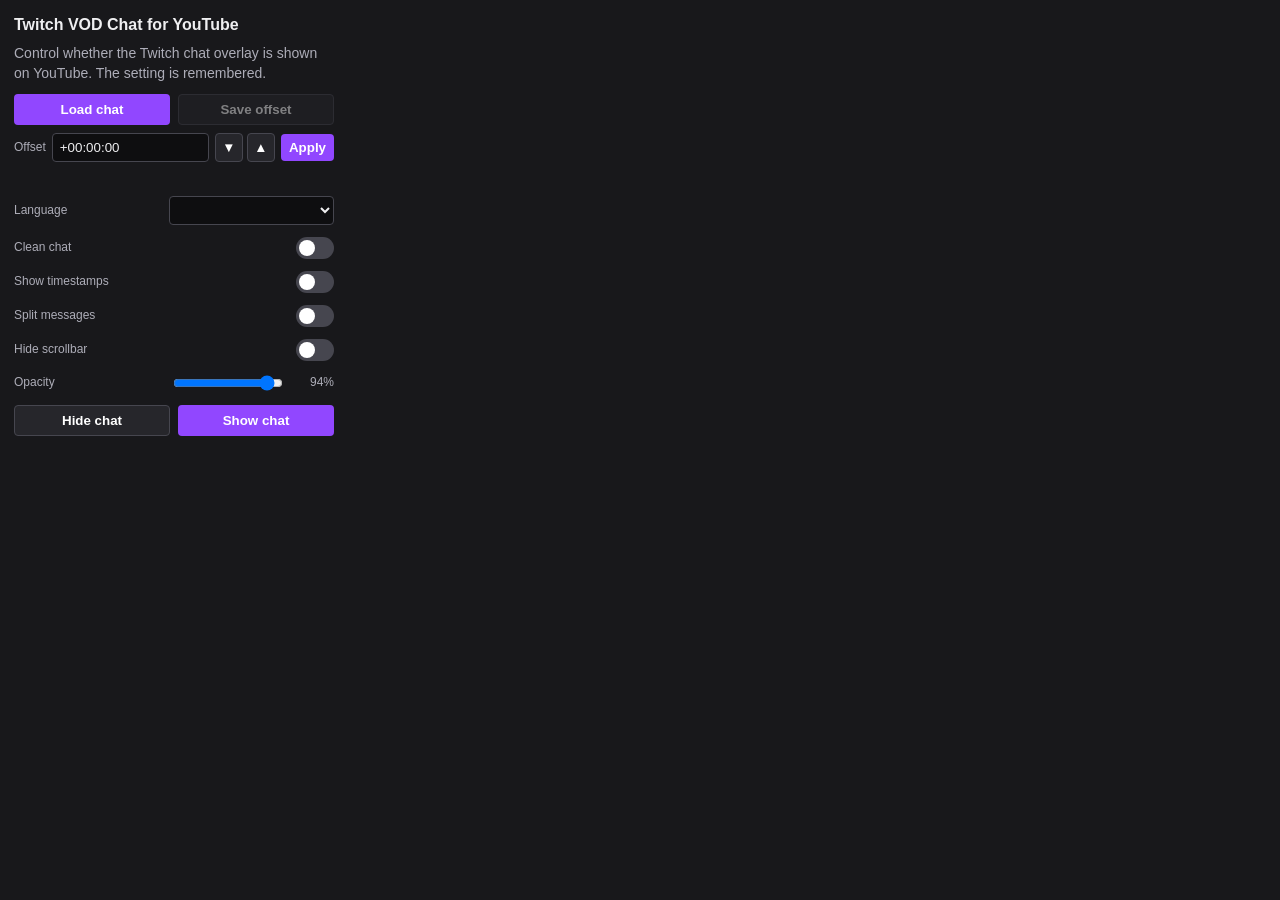
==== popup.html @ 211003b5 "Add files via upload" ====
<!doctype html>
<html>
<head>
  <meta charset="utf-8">
  <title>Twitch VOD Chat for YouTube</title>
  <style>
    body{margin:0;padding:14px;width:320px;background:#18181b;color:#efeff1;font:14px/1.4 "Segoe UI",Arial,sans-serif}
    h1{font-size:16px;margin:0 0 8px}
    p{color:#adadb8;margin:0 0 10px}
    .top-actions{display:grid;grid-template-columns:1fr 1fr;gap:8px;margin:10px 0 8px}
    .offset-row{display:flex;align-items:center;gap:6px;margin:0 0 10px}
    .offset-label{color:#adadb8;font-size:12px;white-space:nowrap}
    .offset-input{flex:1;min-width:0;box-sizing:border-box;background:#0e0e10;color:#efeff1;border:1px solid #46464f;border-radius:4px;padding:6px 7px}
    .offset-steps{display:flex;gap:4px;flex:0 0 auto}
    .step{width:28px;padding:6px 0!important}
    .offset-apply{padding:6px 8px}
    .file-status{color:#adadb8;font-size:11px;min-height:16px;margin:-2px 0 8px;overflow:hidden;text-overflow:ellipsis;white-space:nowrap}
    .language-row{display:flex;align-items:center;justify-content:space-between;gap:10px;margin:10px 0}
    .language-row label{color:#adadb8;font-size:12px}
    select{box-sizing:border-box;min-width:165px;background:#0e0e10;color:#efeff1;border:1px solid #46464f;border-radius:4px;padding:5px 7px}
    .clean-row{display:flex;align-items:center;justify-content:space-between;gap:12px;margin:12px 0}
    .clean-label{color:#adadb8;font-size:12px;flex:1}
    .range-wrap{display:flex;align-items:center;gap:7px;flex:1;justify-content:flex-end}
    .range-wrap input{width:110px}
    .range-value{color:#adadb8;font-size:12px;min-width:42px;text-align:right}
    .switch{position:relative;display:inline-block;width:38px;height:22px;flex:0 0 auto}
    .switch input{opacity:0;width:0;height:0}
    .slider{position:absolute;inset:0;background:#46464f;border-radius:22px;cursor:pointer;transition:.15s}
    .slider:before{content:"";position:absolute;width:16px;height:16px;left:3px;top:3px;background:#fff;border-radius:50%;transition:.15s}
    .switch input:checked + .slider{background:#9147ff}
    .switch input:checked + .slider:before{transform:translateX(16px)}
    button{border:0;border-radius:4px;padding:7px 10px;background:#9147ff;color:#fff;font-weight:700;cursor:pointer}
    button:hover{background:#772ce8}
    button.secondary{background:#26262b;border:1px solid #46464f}
    button.secondary:hover{background:#303036}
    button:disabled{opacity:.45;cursor:default}
  </style>
</head>
<body>
  <h1>Twitch VOD Chat for YouTube</h1>
  <p id="description">Control whether the Twitch chat overlay is shown on YouTube. The setting is remembered.</p>

  <div class="top-actions">
    <button id="load-chat">Load chat</button>
    <button id="save-offset" class="secondary" disabled>Save offset</button>
  </div>
  <div class="offset-row">
    <span id="offset-label" class="offset-label">Offset</span>
    <input id="offset" class="offset-input" type="text" value="+00:00:00" spellcheck="false">
    <div class="offset-steps">
      <button id="offset-down" class="step secondary" type="button">▼</button>
      <button id="offset-up" class="step secondary" type="button">▲</button>
    </div>
    <button id="offset-apply" class="offset-apply" type="button">Apply</button>
  </div>
  <div id="file-status" class="file-status"></div>

  <div class="language-row">
    <label id="language-label" for="language">Language</label>
    <select id="language" aria-label="Language"></select>
  </div>
  <div class="clean-row">
    <span id="clean-chat-label" class="clean-label">Clean chat</span>
    <label class="switch" aria-label="Clean chat">
      <input id="clean-chat" type="checkbox">
      <span class="slider"></span>
    </label>
  </div>
  <div class="clean-row">
    <span id="show-timestamps-label" class="clean-label">Show timestamps</span>
    <label class="switch" aria-label="Show timestamps">
      <input id="show-timestamps" type="checkbox">
      <span class="slider"></span>
    </label>
  </div>
  <div class="clean-row">
    <span id="split-messages-label" class="clean-label">Split messages</span>
    <label class="switch" aria-label="Split messages">
      <input id="split-messages" type="checkbox">
      <span class="slider"></span>
    </label>
  </div>
  <div class="clean-row">
    <span id="hide-scrollbar-label" class="clean-label">Hide scrollbar</span>
    <label class="switch" aria-label="Hide scrollbar">
      <input id="hide-scrollbar" type="checkbox">
      <span class="slider"></span>
    </label>
  </div>
  <div class="clean-row">
    <span id="opacity-label" class="clean-label">Opacity</span>
    <div class="range-wrap">
      <input id="opacity" type="range" min="25" max="100" step="1" value="94">
      <span id="opacity-value" class="range-value">94%</span>
    </div>
  </div>
  <div class="top-actions">
    <button id="hide" class="secondary">Hide chat</button>
    <button id="open">Show chat</button>
  </div>
  <script src="i18n.js"></script>
  <script src="popup.js"></script>
</body>
</html>
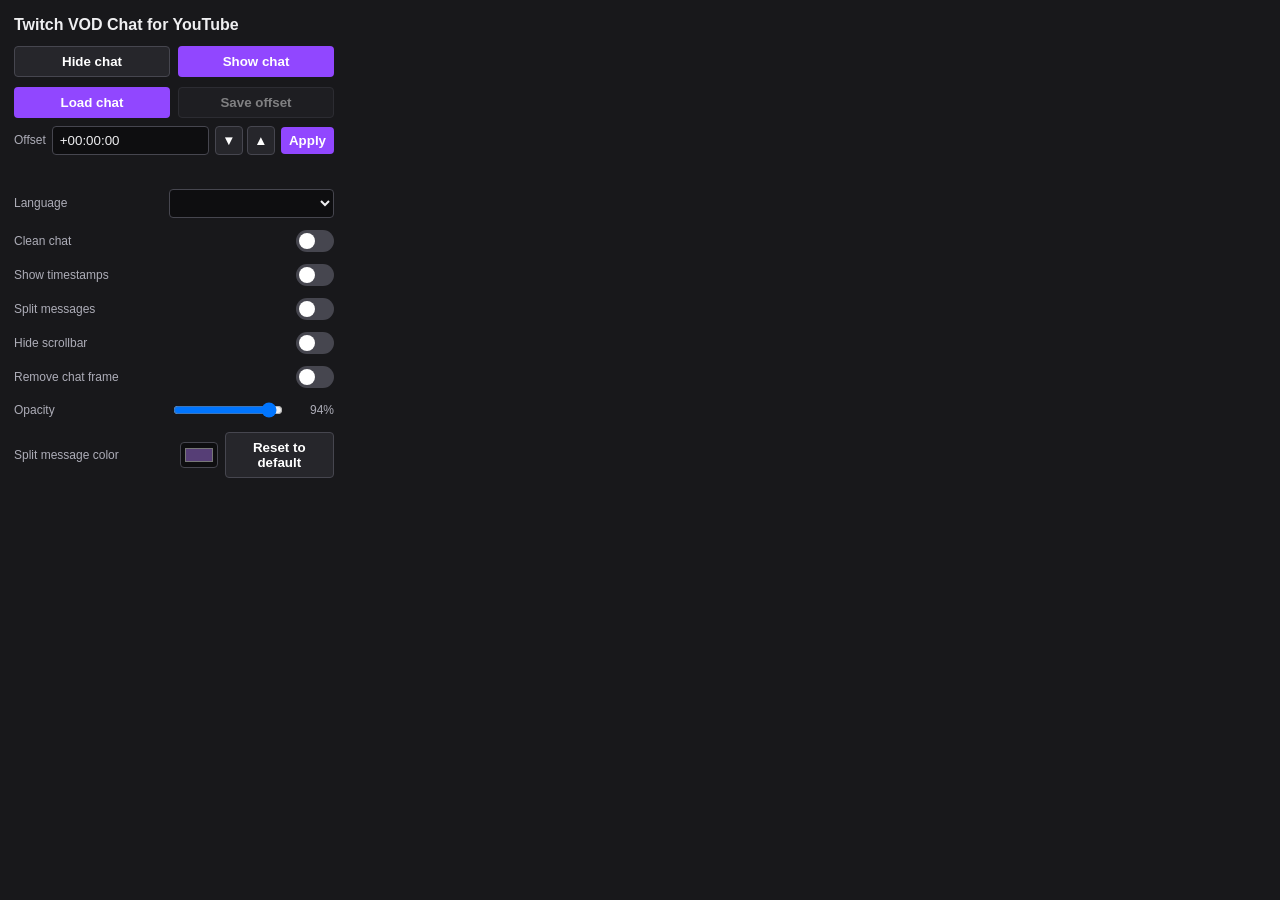
==== commit d0414bbd: "Add files via upload" ====
--- a/popup.html
+++ b/popup.html
@@ -23,6 +23,8 @@
     .range-wrap{display:flex;align-items:center;gap:7px;flex:1;justify-content:flex-end}
     .range-wrap input{width:110px}
     .range-value{color:#adadb8;font-size:12px;min-width:42px;text-align:right}
+    .color-wrap{display:flex;align-items:center;gap:7px;flex:1;justify-content:flex-end}
+    #split-color{width:42px;height:26px;padding:1px 2px;box-sizing:border-box;background:#0e0e10;border:1px solid #46464f;border-radius:4px;cursor:pointer}
     .switch{position:relative;display:inline-block;width:38px;height:22px;flex:0 0 auto}
     .switch input{opacity:0;width:0;height:0}
     .slider{position:absolute;inset:0;background:#46464f;border-radius:22px;cursor:pointer;transition:.15s}
@@ -38,8 +40,10 @@
 </head>
 <body>
   <h1>Twitch VOD Chat for YouTube</h1>
-  <p id="description">Control whether the Twitch chat overlay is shown on YouTube. The setting is remembered.</p>
-
+  <div class="top-actions">
+    <button id="hide" class="secondary">Hide chat</button>
+    <button id="open">Show chat</button>
+  </div>
   <div class="top-actions">
     <button id="load-chat">Load chat</button>
     <button id="save-offset" class="secondary" disabled>Save offset</button>
@@ -88,15 +92,25 @@
     </label>
   </div>
   <div class="clean-row">
+    <span id="hide-chat-frame-label" class="clean-label">Remove chat frame</span>
+    <label class="switch" aria-label="Remove chat frame">
+      <input id="hide-chat-frame" type="checkbox">
+      <span class="slider"></span>
+    </label>
+  </div>
+  <div class="clean-row">
     <span id="opacity-label" class="clean-label">Opacity</span>
     <div class="range-wrap">
-      <input id="opacity" type="range" min="25" max="100" step="1" value="94">
+      <input id="opacity" type="range" min="0" max="100" step="1" value="94">
       <span id="opacity-value" class="range-value">94%</span>
     </div>
   </div>
-  <div class="top-actions">
-    <button id="hide" class="secondary">Hide chat</button>
-    <button id="open">Show chat</button>
+  <div class="clean-row">
+    <span id="split-color-label" class="clean-label">Split message color</span>
+    <div class="color-wrap">
+      <input id="split-color" type="color" value="#563e76" aria-label="Split message color">
+      <button id="split-color-reset" class="secondary" type="button">Reset to default</button>
+    </div>
   </div>
   <script src="i18n.js"></script>
   <script src="popup.js"></script>
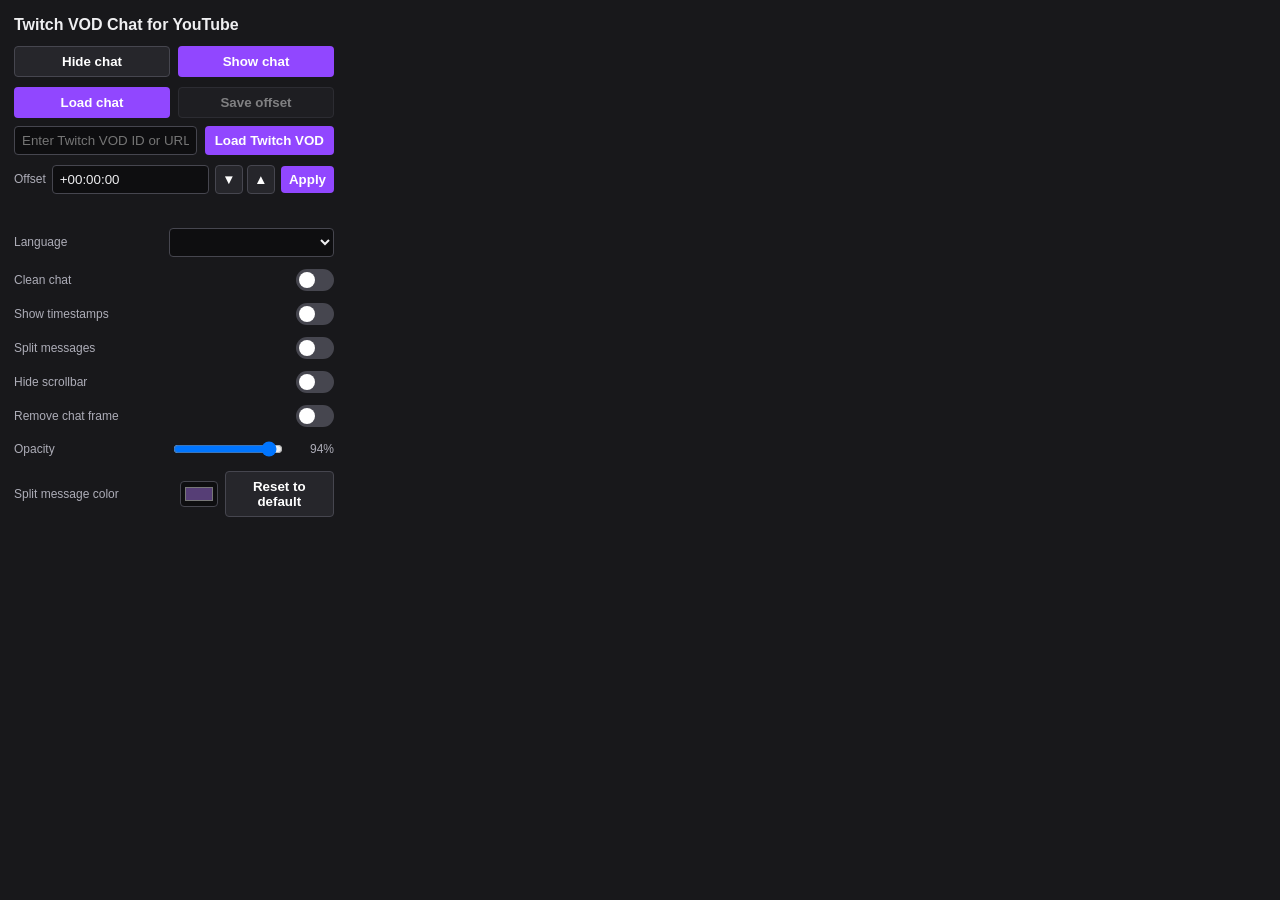
==== commit 5360131f: "Add files via upload" ====
--- a/popup.html
+++ b/popup.html
@@ -15,6 +15,8 @@
     .step{width:28px;padding:6px 0!important}
     .offset-apply{padding:6px 8px}
     .file-status{color:#adadb8;font-size:11px;min-height:16px;margin:-2px 0 8px;overflow:hidden;text-overflow:ellipsis;white-space:nowrap}
+    .twitch-row{display:grid;grid-template-columns:1fr auto;gap:8px;margin:0 0 10px}
+    .twitch-input{box-sizing:border-box;min-width:0;width:100%;background:#0e0e10;color:#efeff1;border:1px solid #46464f;border-radius:4px;padding:6px 7px}
     .language-row{display:flex;align-items:center;justify-content:space-between;gap:10px;margin:10px 0}
     .language-row label{color:#adadb8;font-size:12px}
     select{box-sizing:border-box;min-width:165px;background:#0e0e10;color:#efeff1;border:1px solid #46464f;border-radius:4px;padding:5px 7px}
@@ -47,6 +49,10 @@
   <div class="top-actions">
     <button id="load-chat">Load chat</button>
     <button id="save-offset" class="secondary" disabled>Save offset</button>
+  </div>
+  <div class="twitch-row">
+    <input id="twitch-vod-id" class="twitch-input" type="text" inputmode="text" autocomplete="off" spellcheck="false" placeholder="Enter Twitch VOD ID or URL">
+    <button id="load-twitch-vod" type="button">Load Twitch VOD</button>
   </div>
   <div class="offset-row">
     <span id="offset-label" class="offset-label">Offset</span>
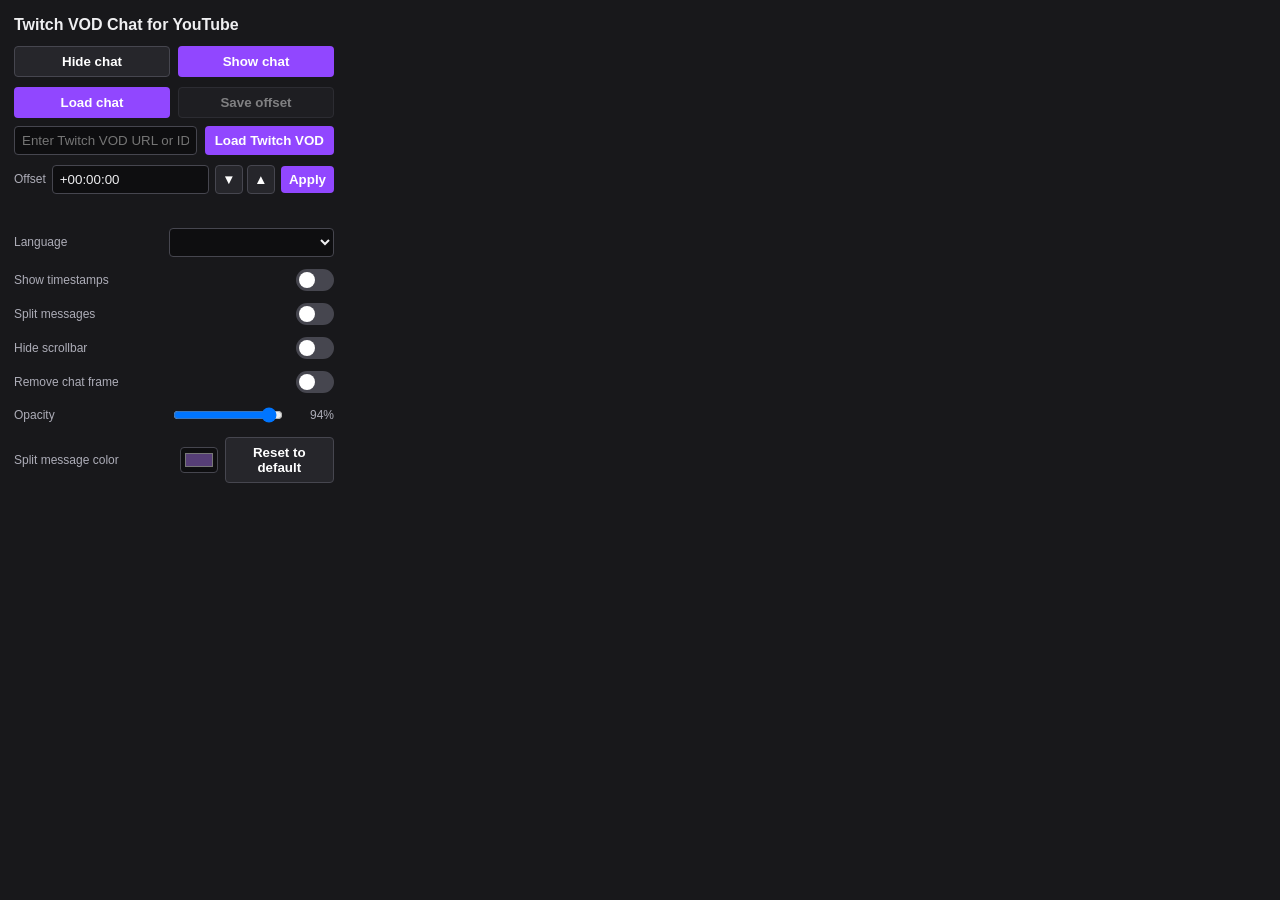
==== commit 4a6d8988: "Add files via upload" ====
--- a/popup.html
+++ b/popup.html
@@ -51,7 +51,7 @@
     <button id="save-offset" class="secondary" disabled>Save offset</button>
   </div>
   <div class="twitch-row">
-    <input id="twitch-vod-id" class="twitch-input" type="text" inputmode="text" autocomplete="off" spellcheck="false" placeholder="Enter Twitch VOD ID or URL">
+    <input id="twitch-vod-id" class="twitch-input" type="text" inputmode="text" autocomplete="off" spellcheck="false" placeholder="Enter Twitch VOD URL or ID">
     <button id="load-twitch-vod" type="button">Load Twitch VOD</button>
   </div>
   <div class="offset-row">
@@ -68,13 +68,6 @@
   <div class="language-row">
     <label id="language-label" for="language">Language</label>
     <select id="language" aria-label="Language"></select>
-  </div>
-  <div class="clean-row">
-    <span id="clean-chat-label" class="clean-label">Clean chat</span>
-    <label class="switch" aria-label="Clean chat">
-      <input id="clean-chat" type="checkbox">
-      <span class="slider"></span>
-    </label>
   </div>
   <div class="clean-row">
     <span id="show-timestamps-label" class="clean-label">Show timestamps</span>
